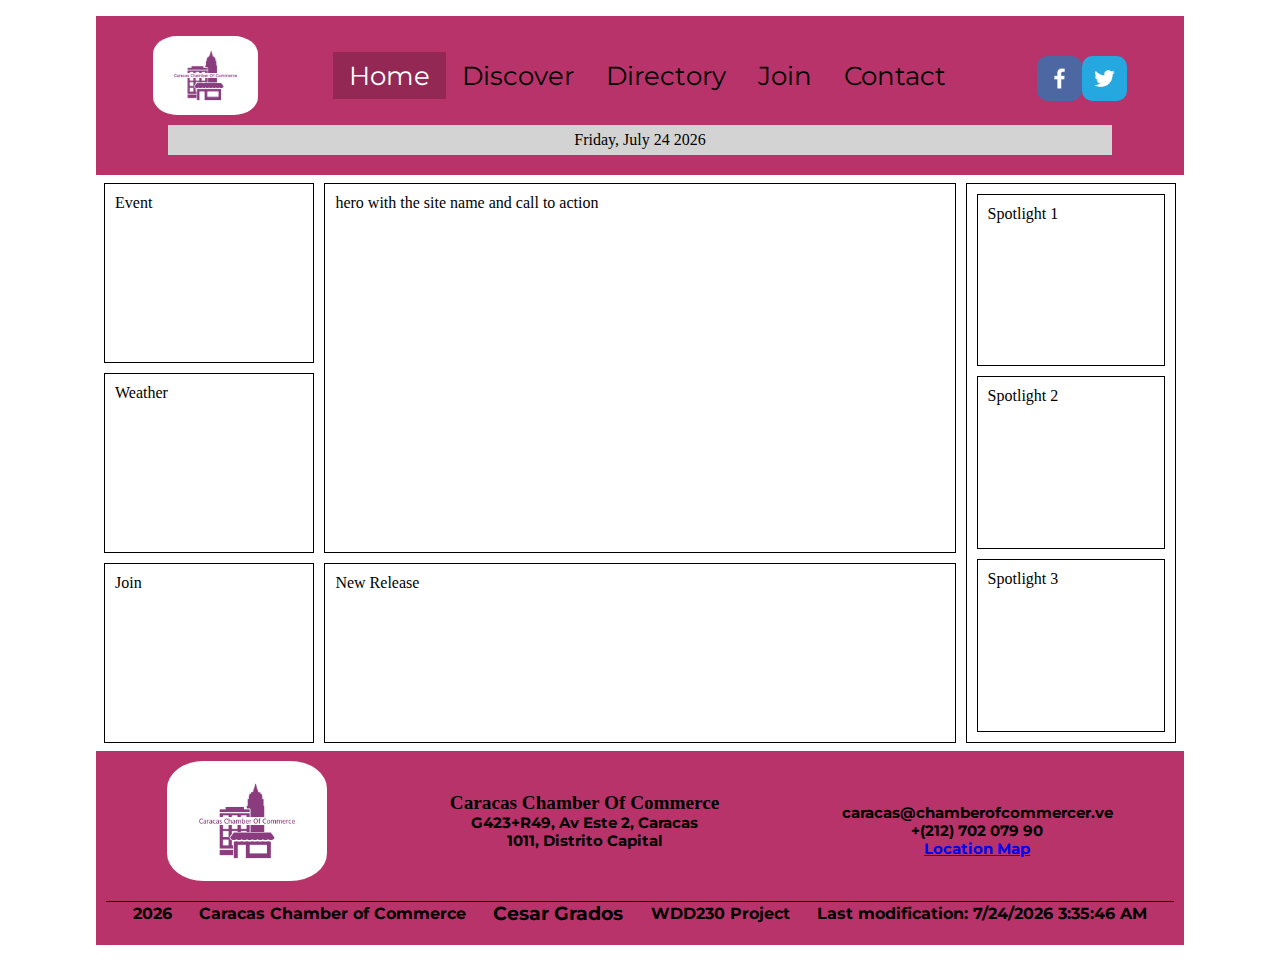
==== chamber/index.html @ ebc727ad "week 04" ====
<!DOCTYPE html>
<html lang="en">
<head>
    <meta charset="UTF-8">
    <meta http-equiv="X-UA-Compatible" content="IE=edge">
    <meta name="viewport" content="width=device-width, initial-scale=1.0">
    <meta name="description" content=""> 
    <link rel="preconnect" href="https://fonts.googleapis.com">
    <link rel="preconnect" href="https://fonts.gstatic.com" crossorigin>
    <link href="https://fonts.googleapis.com/css2?family=IBM+Plex+Sans+Condensed&family=Montserrat:ital@1&family=Noto+Serif&family=Rubik&display=swap" rel="stylesheet">
    <link rel="stylesheet" href="styles/styles.css">
    <link rel="stylesheet" href="styles/base.css">
    <link rel="stylesheet" href="styles/medium.css">
    <link rel="stylesheet" href="styles/large.css">

    <title>Chamber of Commerce Caracas</title>
</head>
<body>
    <header>
            

        <img class = "logo "src="images/caracas-chamber-of-commerce-logo.png" alt="">

            <div class="icons-container">
              <a href="https://facebook.com" target="_blank">
                <img class="social-logo" src="images/facebook.png" alt="fb icon">
              </a>
              <a href="https://twitter.com" target="_blank">
                <img class="social-logo" src="images/twitter.png" alt="twitter icon">
              </a>
            </div>

            <nav>
                <button id='hamburgerbutton'><span>&#9776;</span><span>X</span></button>
                <ul id='primaryNav'>
                    <li class="active"><a href="#">Home</a></li>
                    <li><a href="#">Discover</a></li>
                    <li><a href="#">Directory</a></li>
                    <li><a href="#">Join</a></li>
                    <li><a href="#">Contact</a></li>    
                </ul>
            </nav>

        <div class="datetime"></div>
    </header>

    



    <main>

        <section class="hero"> hero with the site name and call to action</section>
        <section class="event"> Event</section>
        <section class="weather"> Weather</section>
        <section class="new-release"> New Release</section>
        <section class="join">Join</section>
        <section class="spotlights">
            <section> Spotlight 1</section>
            <section> Spotlight 2</section>
            <section> Spotlight 3</section>
        </section>
    </main>
    <footer>

        <div class="top-footer">
            <img class = "logo "src="images/caracas-chamber-of-commerce-logo.png" alt="logo">

            <div class="contact-info1"> 
                <h2>Caracas Chamber Of Commerce</h2>
                <h3>G423+R49, Av Este 2, Caracas</h3>
                <h3>1011, Distrito Capital</h3>
            </div>

            <div class="contact-info2">
                <h3>caracas@chamberofcommercer.ve</h3>
                <h3>+(212) 702 079 90</h3>
                <h3><span class="location"> <a href="https://goo.gl/maps/8U5nhQ7w5yncWejA8">Location Map</a></span></h3>
            </div>
        </div>
         <div class="bottom-footer">
                <p class="year">&copy;</p>
                <p>Caracas Chamber of Commerce</p>
                <h3>Cesar Grados</h3>
                <p>WDD230 Project</p>
                <p >Last modification: <span class="last-modification"></span></p>
        </div>

        
    </footer>

    <script src="scripts/script.js"></script>
</body>
    
</html>
---- chamber/styles/base.css ----
* {
    margin: 0;
    padding: 0;
    box-sizing: border-box;
}


body {
    max-width: 85%;
    margin: auto;
}

h3, p {
    font-family: 'Montserrat', sans-serif;
}

h1 { 
     font-family: 'IBM Plex Sans Condensed', sans-serif}


/*HEADER*/
header {
    background-color: #b8336a;
    margin-top: 16px;
    display: flex;
    justify-content: space-between;
    align-items: center;
    padding: 20px;
    flex-wrap: wrap;
}

.logo {
    width: 30%;
    height: 30%;
    border-radius: 23%;
    
}



.icons-container a img {
    width: 30px;
    border-radius: 23%;
    margin-top: 10px;
}


.datetime {
    margin-top: 10px;
    height: 20px;
    width: 100%;
    background-color: lightgray;
    display: flex;
    justify-content: center;
    align-items: center;
    
}




/* HEADER > Hamburguer botton in small views*/
nav button {
    background-color: transparent;
    border: none;
    font-size: 2rem;
}
nav ul {
    list-style-type: none;
}
nav ul li a {
    display: block;
    padding: .8rem 2vw;
    text-decoration: none;
    color: black;
    border-top: 1px solid rgba(0,0,0,0.5);
    font-family: 'Montserrat', sans-serif;
}

nav ul li.active a {
    background-color: rgba(0,0,0,0.2);
    color: #fff;
}

nav ul li a:hover {
    background-color: rgba(0,0,0,0.3);
}

nav ul { display: none;}

nav ul.open {display: block;}


#hamburgerbutton span:nth-child(1) {
    display: block;
}

#hamburgerbutton span:nth-child(2) {
    display: none;
}

#hamburgerbutton.open span:nth-child(1) {
    display: none;
}

#hamburgerbutton.open span:nth-child(2) {
    display: block;
}


/* CONTENT */

main { 
    display: grid;
    grid-auto-rows: minmax(150px, auto);
    gap: 10px;
    margin: 0.5rem;
}

section {
    border: 1px solid black;
    padding: 10px;
}
.spotlights {
    padding: 10px;
    display: flex;
    flex-direction: column;
    justify-content: space-between;
}

.spotlights section:nth-child(1) {
    flex: 50%;

}

.spotlights section:nth-child(2) {
    margin-top: 10px;
    flex: 50%;
}

.spotlights section:nth-child(3) {
    display: none;
}

.join {
    visibility: hidden;
    display: none;
}



/* FOOTER*/


footer {
    background-color: #b8336a;
    display: flex;
    flex-direction: column;
    justify-content: space-between;
    padding: 10px;
    margin-bottom: 16px;
}

footer .logo {
    text-align: center;
    margin-bottom: 20px;
    font-size: 0.8rem;
}

.contact-info1 {
    text-align: center;
    margin-bottom: 20px;
    font-size: 0.8rem;

}


.contact-info2 {
    text-align: center;
    font-size: 0.8rem;

}

.bottom-footer {
    text-align: center;
    margin-bottom: 10px;
}
---- chamber/styles/medium.css ----
@media only screen and (min-width: 35rem) {


    main {
        display: grid;
        grid-template-columns: 1fr 1fr;
        grid-template-rows: repeat(5, minmax(130px))
    }

    .hero {
        grid-column:  1/3;
    }


    .new-release {
        grid-column:  1/3;
        grid-row: 2/3;
    }
    
    .join {
        visibility: visible;
        display: block;
        grid-column:  1/3;
        grid-row: 4/5;

    }

    .spotlights {
        grid-column: 1/3;
        grid-row: 3/4;
    }




    .logo {
        width: 25%;
    }

    header {
        display: flex;
        flex-wrap: wrap;
        
    }

    .datetime {
        
        height: 30px;
        width: 100%;
        background-color: lightgray;
    }

    
    .icons-container a img {
        width: 45px;
        border-radius: 23%;
        margin-top: 10px;
    }
    

    .nav button {
        font-size: 3rem;
    }





    footer {
        font-size: 0.8rem;
        flex-direction: column;
        
    }

    footer  .logo {
        width: 15%;
    }

    .top-footer {
        display: flex;
        text-align: center;
        justify-content: space-around;
        align-items: center;
    }

    .bottom-footer {
        display: flex;
        justify-content: space-evenly;
        align-items: center;
        border-top: 1px solid black;
    }
}
---- chamber/styles/large.css ----
@media only screen and (min-width: 64rem) {


    .logo {
        width: 10%;
    }
    nav button {
        display: none;
    }

    nav ul {
        display: flex;
    }

    nav ul li a {
        border: none;
        font-size: 1.6rem;
    }

    .icons-container {
        display: flex;
        order: 3;
    }


    .datetime {
        order: 4;
        width: 90%;
    }
    header {
        display: flex;
        justify-content: space-around;
        align-items: center;
        
    }

    nav ul li a {
        padding: .5rem 1rem;
    }


    /*MAIN */

    main {
        grid-template-columns: 1fr 3fr 1fr;
        grid-auto-rows: minmax(180px, auto);
    }    
    

    .spotlights section:nth-child(3) {
        display: unset;
        flex: 50%;
        margin-top: 10px;
    }




    .event {
        grid-column: 1/2;
        grid-row: 1/2;
    }

    .hero {
        grid-column: 2/3;
        grid-row: 1/3;
    }

    .weather {
        grid-column: 1/2;
        grid-row: 2/3;
    }

    .new-release {
        grid-column: 2/3;
        grid-row: 3/4;
    }

    .join {
        grid-column: 1/2;
        grid-row: 3/4;

    }
    .spotlights {
        grid-column: 3/4;
        grid-row: 1/4;
        
    }


    footer {
        font-size: 1rem;
        font-weight: bold;
       }
}
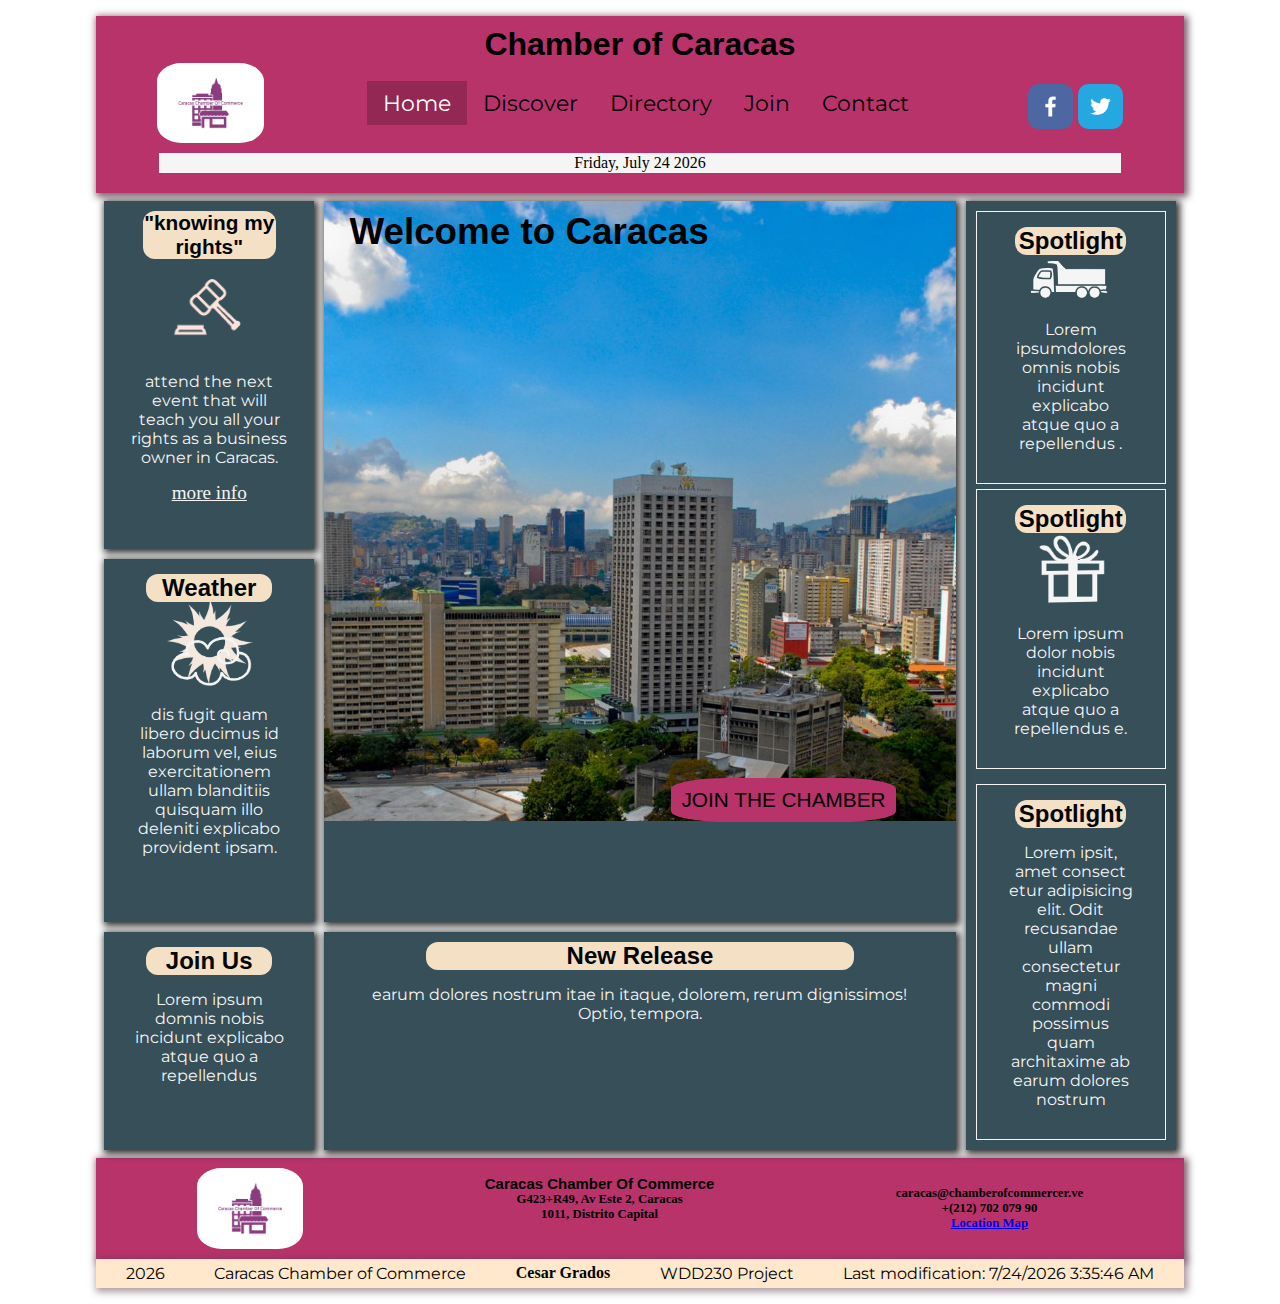
==== commit 440a008c: "chamber week 5" ====
--- a/chamber/index.html
+++ b/chamber/index.html
@@ -8,28 +8,31 @@
     <link rel="preconnect" href="https://fonts.googleapis.com">
     <link rel="preconnect" href="https://fonts.gstatic.com" crossorigin>
     <link href="https://fonts.googleapis.com/css2?family=IBM+Plex+Sans+Condensed&family=Montserrat:ital@1&family=Noto+Serif&family=Rubik&display=swap" rel="stylesheet">
-    <link rel="stylesheet" href="styles/styles.css">
-    <link rel="stylesheet" href="styles/base.css">
-    <link rel="stylesheet" href="styles/medium.css">
-    <link rel="stylesheet" href="styles/large.css">
+    <link rel="stylesheet" href="css/styles.css">
+    <link rel="stylesheet" href="css/base.css">
+    <link rel="stylesheet" href="css/medium.css">
+    <link rel="stylesheet" href="css/large.css">
+    <link rel="icon" href="images/favicon.ico">
 
     <title>Chamber of Commerce Caracas</title>
 </head>
 <body>
     <header>
-            
-
-        <img class = "logo "src="images/caracas-chamber-of-commerce-logo.png" alt="">
+        <div class = "banner">
+            🤝🏼 Come join us for the chamber meet and greet Wednesday at 7:00 p.m.
+        </div>
+        <h1>Chamber of Caracas</h1>
+        <div class="logo-icons-navbar">
+            <img class ="logo" src="images/caracas-chamber-of-commerce-logo.png" alt="Caracas Chamber Logo">
 
             <div class="icons-container">
-              <a href="https://facebook.com" target="_blank">
-                <img class="social-logo" src="images/facebook.png" alt="fb icon">
-              </a>
-              <a href="https://twitter.com" target="_blank">
-                <img class="social-logo" src="images/twitter.png" alt="twitter icon">
-              </a>
+                <a href="https://facebook.com" target="_blank">
+                  <img class="social-logo" src="images/facebook.png" alt="fb icon">
+                </a>
+                <a href="https://twitter.com" target="_blank">
+                  <img src= "images/twitter.png" alt= "twitter icon" class= "social-logo">
+                </a>
             </div>
-
             <nav>
                 <button id='hamburgerbutton'><span>&#9776;</span><span>X</span></button>
                 <ul id='primaryNav'>
@@ -40,48 +43,88 @@
                     <li><a href="#">Contact</a></li>    
                 </ul>
             </nav>
-
+        </div>
         <div class="datetime"></div>
     </header>
 
-    
-
-
-
     <main>
 
-        <section class="hero"> hero with the site name and call to action</section>
-        <section class="event"> Event</section>
-        <section class="weather"> Weather</section>
-        <section class="new-release"> New Release</section>
-        <section class="join">Join</section>
+        <section class="hero"> 
+            <img src="images/caracas3.jpg" alt="Caracas background banner">
+            <h1 class="welcome">Welcome to Caracas</h1>
+            <button class="join-button"> JOIN THE CHAMBER </button>
+        </section>
+        <section class="event"> 
+            <h2 class="section-title"> "knowing my rights"</h2>
+            <img src="images/law.png" class= "section-img" alt="judge gavel">
+            <p class="sections-p">
+                attend the next event that will teach you all
+                your rights as a business owner in Caracas.</p>
+            <a href="#">more info</a>       
+        </section>
+        <section class="weather"> 
+            <h2 class="section-title">Weather</h2>
+            <img src="images/weather.png" class= "section-img" alt="weather">
+            <p class="sections-p">
+                dis fugit quam libero ducimus 
+                 id laborum vel, eius exercitationem ullam blanditiis quisquam
+                 illo deleniti explicabo provident ipsam.
+            </p>
+        </section>
+
+        <section class="new-release">
+            <h2 class="section-title"> New Release</h2>
+            <p class="sections-p">earum dolores nostrum 
+                itae in itaque, dolorem, rerum dignissimos! Optio, tempora.</p>
+
+        </section>
+        <section class="join">
+            <h2 class="section-title"> Join Us</h2>
+            <p class="sections-p">Lorem ipsum domnis nobis incidunt 
+                explicabo atque quo a repellendus </p> 
+        </section>
         <section class="spotlights">
-            <section> Spotlight 1</section>
-            <section> Spotlight 2</section>
-            <section> Spotlight 3</section>
+            <section class="Spotlight"> 
+                <h2>Spotlight</h2>
+                <img src="images/Spotlight1.png" class= "section-img" alt="truck">
+                <p class="sections-p">Lorem ipsumdolores omnis nobis incidunt 
+                    explicabo atque quo a repellendus .</p>
+            </section>
+            <section class="Spotlight"> 
+                <h2>Spotlight</h2>
+                <img src="images/spotlight2.png"  class= "section-img" alt="gift">
+                <p class="sections-p">Lorem ipsum dolor  nobis incidunt 
+                    explicabo atque quo a repellendus e.</p>
+            </section>
+            <section class="Spotlight">
+                <h2>Spotlight</h2>
+                <p class="sections-p">Lorem ipsit, amet consect
+                    etur adipisicing elit. Odit recusandae ullam consectetur magni
+                    commodi possimus quam architaxime ab earum dolores nostrum 
+                </section>
         </section>
     </main>
     <footer>
 
         <div class="top-footer">
-            <img class = "logo "src="images/caracas-chamber-of-commerce-logo.png" alt="logo">
+            <img class = "logo " src="images/caracas-chamber-of-commerce-logo.png" alt="logo">
 
             <div class="contact-info1"> 
-                <h2>Caracas Chamber Of Commerce</h2>
-                <h3>G423+R49, Av Este 2, Caracas</h3>
-                <h3>1011, Distrito Capital</h3>
+                <h3>Caracas Chamber Of Commerce</h3>
+                <h4>G423+R49, Av Este 2, Caracas</h4>
+                <h4>1011, Distrito Capital</h4>
             </div>
 
             <div class="contact-info2">
-                <h3>caracas@chamberofcommercer.ve</h3>
-                <h3>+(212) 702 079 90</h3>
-                <h3><span class="location"> <a href="https://goo.gl/maps/8U5nhQ7w5yncWejA8">Location Map</a></span></h3>
+                <h4>caracas@chamberofcommercer.ve</h4>
+                <h4>+(212) 702 079 90</h4>
+                <h4><span class="location"> <a href="https://goo.gl/maps/8U5nhQ7w5yncWejA8">Location Map</a></span></h4>
             </div>
         </div>
          <div class="bottom-footer">
                 <p class="year">&copy;</p>
                 <p>Caracas Chamber of Commerce</p>
-                <h3>Cesar Grados</h3>
+                <h4>Cesar Grados</h4>
                 <p>WDD230 Project</p>
                 <p >Last modification: <span class="last-modification"></span></p>
         </div>
--- a/chamber/css/base.css
+++ b/chamber/css/base.css
@@ -0,0 +1,300 @@
+* {
+    margin: 0;
+    padding: 0;
+    box-sizing: border-box;
+}
+/* BANNER ON MONDAYS  AND TUESDAYS*/
+.banner {
+    text-align: center;
+    font-family:'Open Sans', sans-serif; 
+    font-weight: bolder;
+    padding: 15px;
+    background-color: yellow;
+    display: none;
+}
+
+.banner.showBanner {
+    display: block;
+    background-color: yellow;
+}
+
+body {
+    max-width: 85%;
+    margin: auto;
+}
+
+p {
+    font-family: 'Montserrat', sans-serif;
+}
+
+
+h1, h2, h3 {
+    font-family: 'Open Sans', sans-serif;
+    text-align: center;
+}
+
+h2 {
+    font-family: 'Open Sans', sans-serif;
+    background-color: rgba(255, 232, 203, 1.6); 
+    margin: 0 auto;
+    width: 70%;
+    text-align: center;
+    border-radius: 12px;
+    opacity: 95%;
+}
+
+/*HEADER*/
+header {
+    background-color: #b8336a;
+    margin-top: 16px;
+    padding: 10px;
+    box-shadow: 2px 2px 7px 2px rgba(90, 55, 74, 0.8);
+}
+
+
+
+.logo-icons-navbar{
+    display: flex;
+    justify-content: space-around;
+    align-items: center;
+    
+}
+.logo {
+    width: 25%;
+    height: 25%;
+    border-radius: 23%;
+}
+
+.icons-container {
+    grid-row: 1;
+}
+.icons-container a img {
+    width: 30px;
+    border-radius: 23%;
+    margin-top: 10px;
+}
+
+.datetime {
+    margin: 10px auto;
+    height: 20px;
+    width: 100%;
+    background-color: #F5F5F5;
+    display: flex;
+    justify-content: center;
+    align-items: center;
+    grid-row: 2;
+    
+}
+
+
+
+
+/* HEADER > Hamburguer botton in small views*/
+
+nav button {
+    background-color: transparent;
+    border: none;
+    font-size: 2rem;
+}
+nav ul {
+    list-style-type: none;
+    
+}
+nav ul li a {
+    display: block;
+    padding: .8rem 2vw;
+    text-decoration: none;
+    color: black;
+    border-top: 1px solid rgba(0,0,0,0.5);
+    font-family: 'Montserrat', sans-serif;
+}
+
+nav ul li.active a {
+    background-color: rgba(0,0,0,0.2);
+    color: #fff;
+}
+
+nav ul li a:hover {
+    background-color: rgba(0,0,0,0.3);
+}
+
+nav ul { display: none;}
+
+nav ul.open {display: block;}
+
+
+#hamburgerbutton span:nth-child(1) {
+    display: block;
+}
+
+#hamburgerbutton span:nth-child(2) {
+    display: none;
+}
+
+#hamburgerbutton.open span:nth-child(1) {
+    display: none;
+}
+
+#hamburgerbutton.open span:nth-child(2) {
+    display: block;
+}
+
+
+/* MAIN CONTENT */
+
+main { 
+    display: grid;
+    grid-auto-rows: minmax(150px, auto);
+    gap: 10px;
+    margin: 0.5rem;
+}
+
+section {
+    
+    padding: 15px;
+    background-color: #364F59;
+    box-shadow: 2px 2px 7px 2px rgba(0,0,0,.8);
+}
+
+
+/*HERO IMG*/
+.hero {
+    padding: 0;
+    border: 0px;
+    position: relative;
+}
+.hero img {
+    width: 100%;
+    
+    object-fit: cover;
+  }
+
+
+.welcome {
+    position: absolute;
+    top: 10px;
+    left: 20px;
+    font-weight: 800;
+
+}
+
+.join-button {
+    position: absolute;
+    bottom: 20px;
+    right: 30px;
+    padding: 10px;
+    border-radius: 25%;
+    border: none;
+    background-color: #b8336a;
+    cursor: pointer;    
+}
+
+.join-button a {
+    color: #F5F5F5;
+    font-family: 'Montserrat', sans-serif ;
+
+}
+
+
+
+/*SECTIONS*/
+
+.event, .new-release {
+    padding: 10px;
+}
+
+.section-img {
+    display: block;
+    margin-left: auto;
+    margin-right: auto;
+    width: 50%;
+}
+
+.sections-p{
+    padding: 15px;
+    text-align: center;
+    color: #F5F5F5;
+}
+
+
+
+.event a {
+    display: block;
+    text-align: center;
+    color: #F5F5F5;
+    cursor: pointer;
+    font-size: 1.2rem;
+}
+ 
+
+.spotlights {
+    padding: 10px;
+    display: flex;
+    flex-direction: column;
+    justify-content: space-between;
+    gap: 5px;
+}
+
+.spotlights section:nth-child(1) {
+    flex: 50%;
+    box-shadow: none;
+    border: 1px solid #F5F5F5;
+}
+
+.spotlights section:nth-child(2) {
+    flex: 50%;
+    box-shadow: none;
+    border: 1px solid #F5F5F5;
+}
+
+.spotlights section:nth-child(3) {
+    display: none;
+    box-shadow: none;
+    border: 1px solid #F5F5F5;
+}
+
+.join {
+    visibility: hidden;
+    display: none;
+}
+
+/* FOOTER*/
+
+
+.top-footer {
+    background-color: #b8336a;
+    display: flex;
+    flex-direction: column;
+    justify-content: space-between;
+    padding: 10px;
+    
+    box-shadow: 2px 2px 7px 2px rgba(90, 55, 74, 0.8);
+
+}
+
+
+footer .logo {
+    margin: 0 auto;
+    margin-bottom: 20px;
+}
+
+.contact-info1 {
+    text-align: center;
+    margin-bottom: 20px;
+    font-size: 0.8rem;
+
+}
+
+.contact-info2 {
+    text-align: center;
+    font-size: 0.8rem;
+}
+
+.bottom-footer {
+    text-align: center;
+    margin-bottom: 16px;
+    background-color: rgba(255, 232, 203, 1.6);
+    box-shadow: 2px 2px 7px 2px rgba(90, 55, 74, 0.5);
+}
+
+
--- a/chamber/css/medium.css
+++ b/chamber/css/medium.css
@@ -0,0 +1,76 @@
+
+
+@media only screen and (min-width: 35rem) {
+
+    /*HEADER*/
+
+    .logo {
+        width: 15%;
+    }
+
+    .icons-container a img {
+        width: 45px;
+        border-radius: 23%;
+        margin-top: 10px;
+    }
+    .nav button {
+        font-size: 3rem;
+    }
+
+
+    /*MAIN CONTENT*/
+    main {
+        display: grid;
+        grid-template-columns: 1fr 1fr;
+        grid-template-rows: repeat(5, minmax(130px))
+    }
+
+    /*hero img*/
+    .hero {
+        grid-column:  1/3;
+    }
+    .welcome {
+        left: 30px;
+    }
+    .join-button {
+        bottom: 20px;
+        right: 30px;
+        padding: 10px;
+        border-radius: 25%;
+        border: none;
+        background-color: #b8336a;
+        cursor: pointer;
+    }
+    
+
+    /*SECTIONS*/
+    .new-release {
+        grid-column:  1/3;
+        grid-row: 2/3;
+    }
+    .join {
+        visibility: visible;
+        display: block;
+        grid-column:  1/3;
+        grid-row: 4/5;
+    }
+    .spotlights {
+        grid-column: 1/3;
+        grid-row: 3/4;
+        flex-direction: row;
+    }
+
+
+    /*FOOTER*/
+    .top-footer {
+        display: flex;
+        justify-content: space-around;
+        align-items: center;
+    }
+
+    .bottom-footer {
+        display: flex;
+        justify-content: space-around;
+        padding: 5px;
+    }
+}--- a/chamber/css/large.css
+++ b/chamber/css/large.css
@@ -0,0 +1,126 @@
+
+@media only screen and (min-width: 64rem) {
+
+    /*HEADER*/
+    .logo-icons-navbar {
+        display: flex;
+        justify-content: space-around;
+        align-items: center;
+    }
+    .logo {
+        width: 10%;
+    }
+    nav button {
+        display: none;
+    }
+    nav ul {
+        display: flex;
+    }
+    nav ul li a {
+        border: none;
+        font-size: 1.4rem;
+    }
+    .icons-container {
+        display: flex;
+        gap: 5px;
+        order: 3;
+    }
+
+    .datetime {
+        width: 90%;
+    }
+
+    nav ul li a {
+        padding: .5rem 1rem;
+    }
+
+
+    /*MAIN CONTENT*/
+    .hero img {
+        height: 620px;
+        font-size: 2.3rem;
+    }
+
+    .welcome {
+        left: 25px;
+        font-size: 2.3rem;
+    }
+
+    .join-button {
+        bottom: 100px;
+        right: 60px;
+        font-size: 1.3rem;
+    }
+
+    main {
+        grid-template-columns: 1fr 3fr 1fr;
+        grid-auto-rows: minmax(180px, auto);
+    }    
+
+    .spotlights {
+        flex-direction: column;
+    }
+    .spotlights section:nth-child(3) {
+        display: unset;
+        flex: 50%;
+        margin-top: 10px;
+    }
+
+
+
+
+    .event {
+        grid-column: 1/2;
+        grid-row: 1/2;
+    }
+
+
+
+    .event h2 {
+        font-size: 1.3rem;
+    }
+
+    .event p {
+        font-size: 16px;
+    }
+
+    .hero {
+        grid-column: 2/3;
+        grid-row: 1/3;
+    }
+
+    .weather {
+        grid-column: 1/2;
+        grid-row: 2/3;
+    }
+
+    .new-release {
+        grid-column: 2/3;
+        grid-row: 3/4;
+    }
+
+    .join {
+        grid-column: 1/2;
+        grid-row: 3/4;
+
+    }
+    .spotlights {
+        grid-column: 3/4;
+        grid-row: 1/4;
+        
+    }
+
+
+    /*footer*/
+
+    .top-footer {
+        flex-direction: row;
+        justify-content: space-around;
+        text-align: center;
+    }
+
+    .top-footer .logo {
+        margin: 0;
+    }
+
+}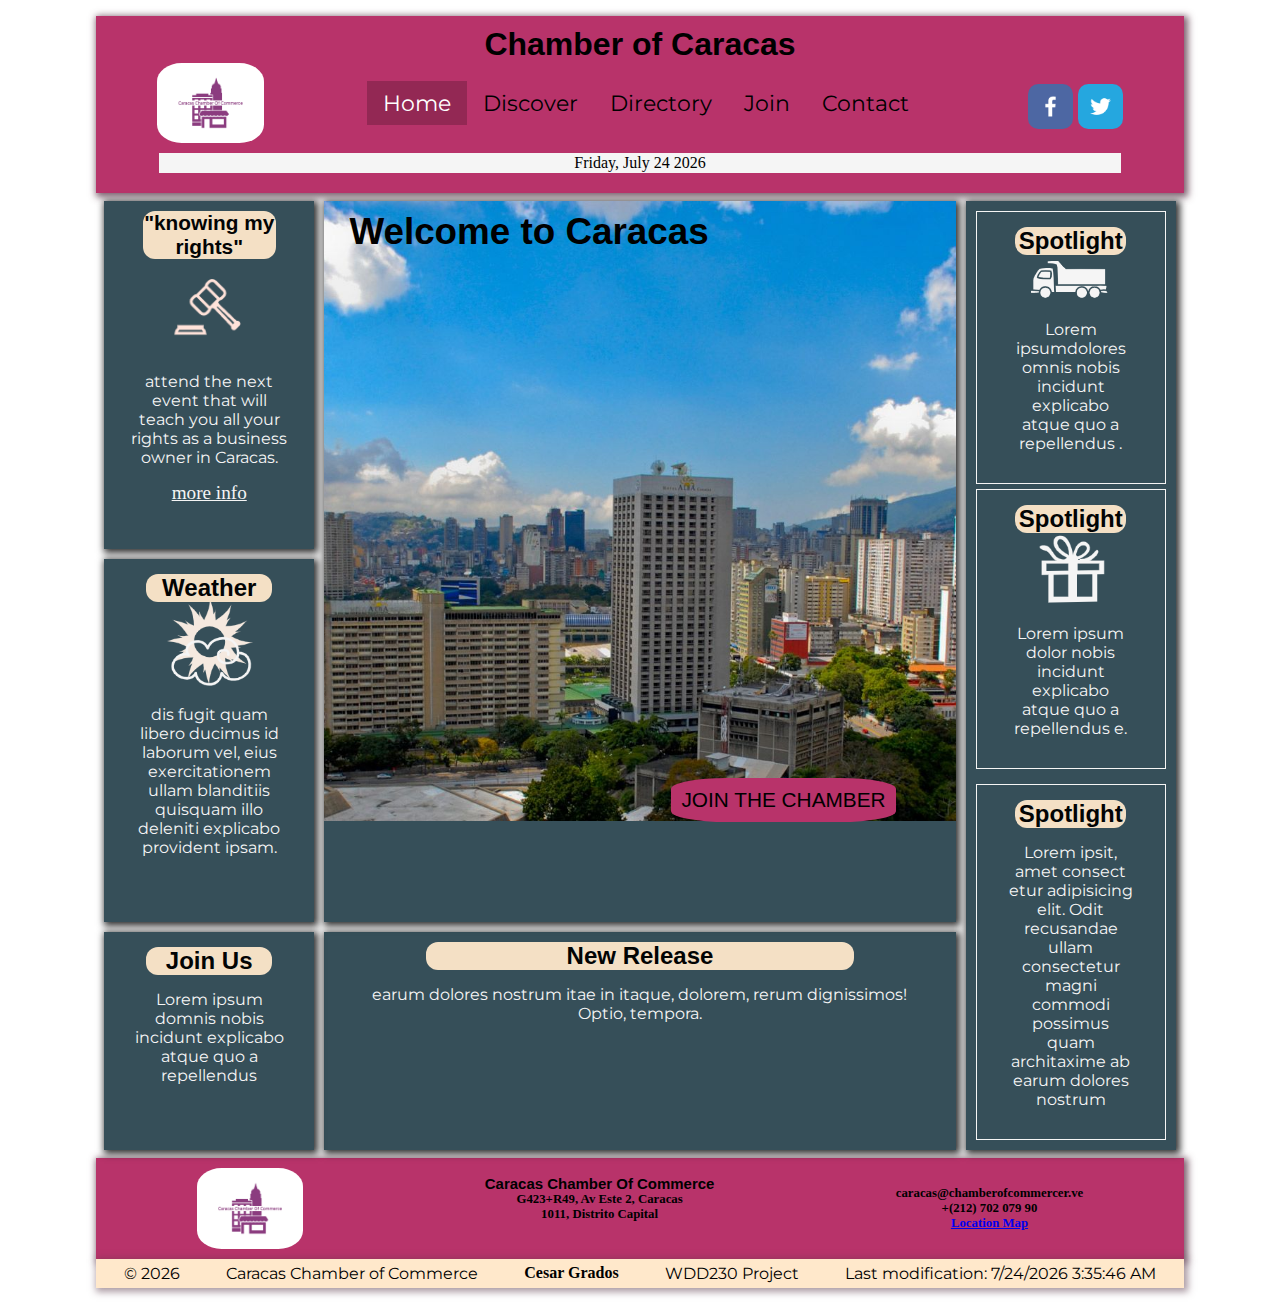
==== commit d02b16ba: "js" ====
--- a/chamber/index.html
+++ b/chamber/index.html
@@ -122,7 +122,7 @@
             </div>
         </div>
          <div class="bottom-footer">
-                <p class="year">&copy;</p>
+                <p>&copy; <span class = 'year'></span></p>
                 <p>Caracas Chamber of Commerce</p>
                 <h4>Cesar Grados</h4>
                 <p>WDD230 Project</p>
@@ -132,7 +132,7 @@
         
     </footer>
 
-    <script src="scripts/script.js"></script>
+    <script src="js/script.js"></script>
 </body>
     
 </html>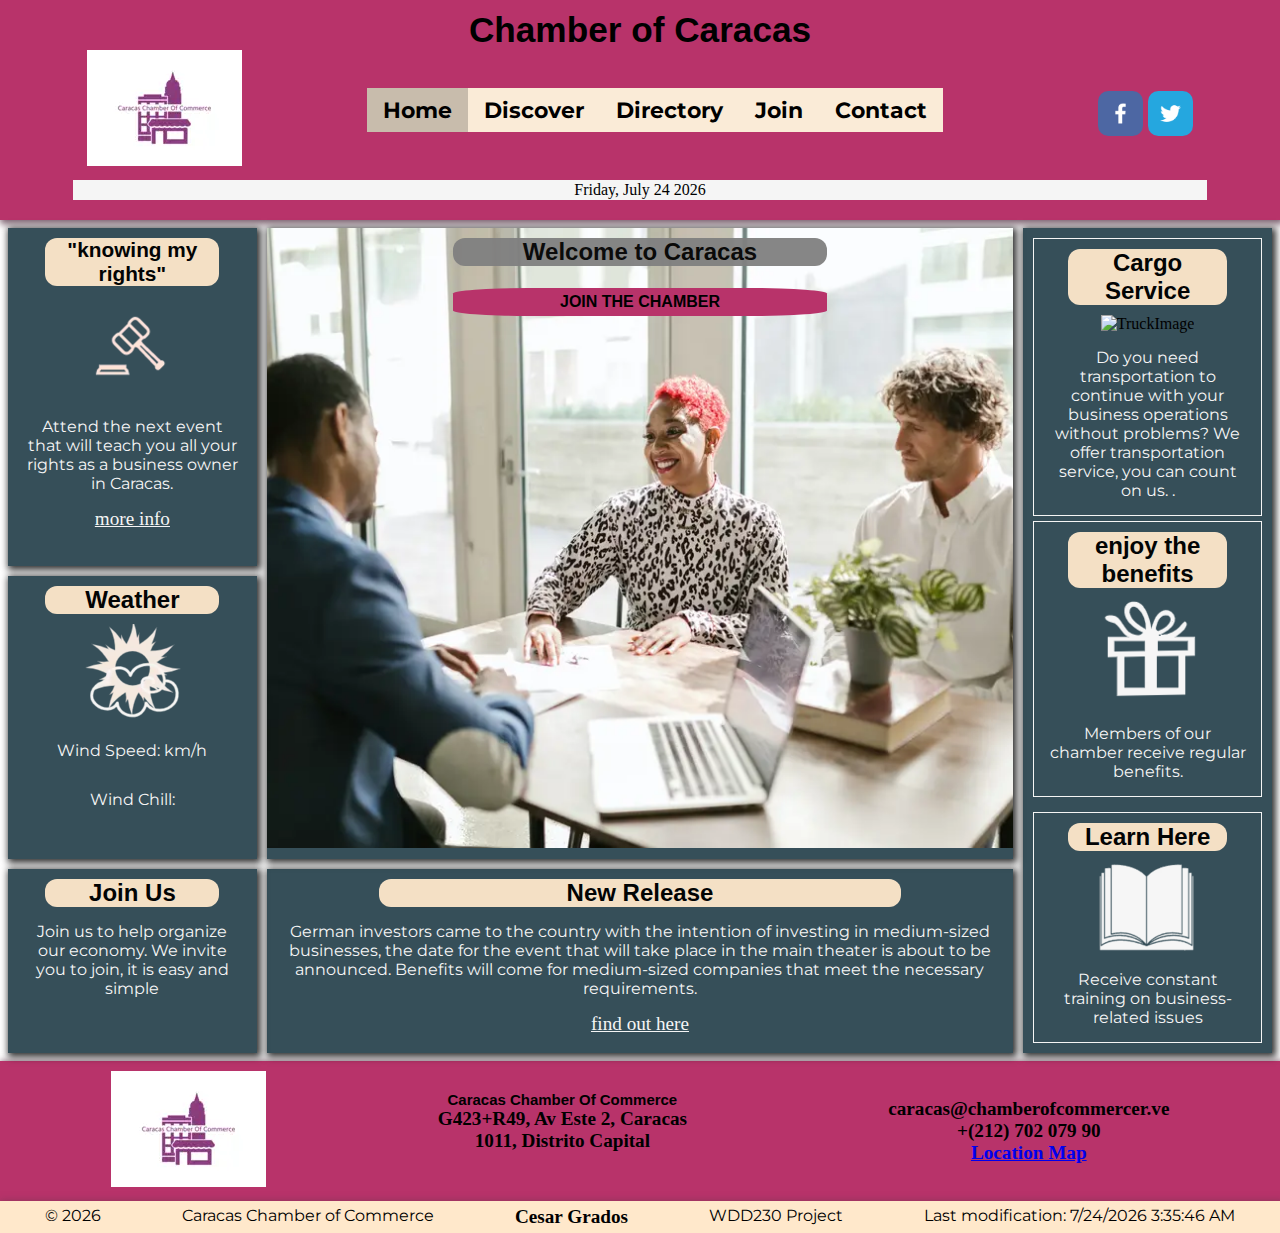
==== commit 8c481db5: "Week 06" ====
--- a/chamber/index.html
+++ b/chamber/index.html
@@ -17,13 +17,19 @@
     <title>Chamber of Commerce Caracas</title>
 </head>
 <body>
+    <div class = "banner">
+        🤝🏼 Come join us for the chamber meet and greet Wednesday at 7:00 p.m.
+    </div>
     <header>
-        <div class = "banner">
-            🤝🏼 Come join us for the chamber meet and greet Wednesday at 7:00 p.m.
-        </div>
         <h1>Chamber of Caracas</h1>
-        <div class="logo-icons-navbar">
-            <img class ="logo" src="images/caracas-chamber-of-commerce-logo.png" alt="Caracas Chamber Logo">
+      <div class="logo-icons-navbar">
+        
+            <picture class="logo">
+                <source srcset="images/logoLarge.webp" media="(min-width: 64rem)">
+                <source srcset="images/logoMedium.webp" media="(min-width: 35rem)">
+                <img src="images/logoSmall.webp" alt="logo"> 
+            </picture>
+
 
             <div class="icons-container">
                 <a href="https://facebook.com" target="_blank">
@@ -50,64 +56,100 @@
     <main>
 
         <section class="hero"> 
-            <img src="images/caracas3.jpg" alt="Caracas background banner">
-            <h1 class="welcome">Welcome to Caracas</h1>
+            <picture >
+                <source srcset="images/temporalbackgroundLARGE.webp" media="(min-width: 64rem)">
+                <source srcset="images/temporalbackgroundMEDIUM.webp" media="(min-width: 35rem)">
+                <img src="images/temporalbackgroundSMALL.webp" alt="temporalBackround"> 
+            </picture>
+
+            <h2 class="welcome">Welcome to Caracas</h2>
             <button class="join-button"> JOIN THE CHAMBER </button>
         </section>
+
+
         <section class="event"> 
             <h2 class="section-title"> "knowing my rights"</h2>
-            <img src="images/law.png" class= "section-img" alt="judge gavel">
+
+            <picture class="section-img">
+                <source srcset="images/lawLarge.webp" media="(min-width: 64rem)">
+                <source srcset="images/lawMedium.webp" media="(min-width: 35rem)">
+                <img src="images/lawSmall.webp" alt="LawImage"> 
+            </picture>
             <p class="sections-p">
-                attend the next event that will teach you all
+                Attend the next event that will teach you all
                 your rights as a business owner in Caracas.</p>
-            <a href="#">more info</a>       
+            <a href="#" class="links">more info</a>       
         </section>
+        
         <section class="weather"> 
             <h2 class="section-title">Weather</h2>
-            <img src="images/weather.png" class= "section-img" alt="weather">
-            <p class="sections-p">
-                dis fugit quam libero ducimus 
-                 id laborum vel, eius exercitationem ullam blanditiis quisquam
-                 illo deleniti explicabo provident ipsam.
-            </p>
+            <picture class="section-img">
+                <source srcset="images/weatherLarge.webp" media="(min-width: 64rem)">
+                <source srcset="images/weatherMedium.webp" media="(min-width: 35rem)">
+                <img src="images/weatherSmall.webp" alt="watherImage">
+            </picture>
+            <span class="temperature"></span>
+            <p class="sections-p">Wind Speed: <span class="windSpeed"></span> km/h</p>
+            <p class="sections-p">Wind Chill: <span class="windChill"></span></p>
         </section>
 
         <section class="new-release">
             <h2 class="section-title"> New Release</h2>
-            <p class="sections-p">earum dolores nostrum 
-                itae in itaque, dolorem, rerum dignissimos! Optio, tempora.</p>
+            <p class="sections-p">
+                German investors came to the country with the intention of investing in medium-sized businesses, the date for the event that will take place in the main theater is about to be announced. Benefits 
+                will come for medium-sized companies that meet the necessary requirements. </p>
+                <a href="#" class="links"> find out here</a>
 
         </section>
         <section class="join">
             <h2 class="section-title"> Join Us</h2>
-            <p class="sections-p">Lorem ipsum domnis nobis incidunt 
-                explicabo atque quo a repellendus </p> 
+            <p class="sections-p">Join us to help organize our economy. We invite you to join, it is easy and simple</p> 
         </section>
-        <section class="spotlights">
+
+
+
+        <div class="spotlights">
             <section class="Spotlight"> 
-                <h2>Spotlight</h2>
-                <img src="images/Spotlight1.png" class= "section-img" alt="truck">
-                <p class="sections-p">Lorem ipsumdolores omnis nobis incidunt 
-                    explicabo atque quo a repellendus .</p>
+                <h2>Cargo Service</h2>
+                <picture class="section-img">
+                    <source srcset="images/CargoServiceLarge.webp" media="(min-width: 64rem)">
+                    <source srcset="images/CargoServiceMedium.webp" media="(min-width: 35rem)">
+                    <img src="images/CargoServiceSmall.webp" alt="TruckImage">
+                </picture>
+                <p class="sections-p">Do you need transportation to continue with your business operations without problems? We offer transportation service, you can count on us. .</p>
             </section>
+
             <section class="Spotlight"> 
-                <h2>Spotlight</h2>
-                <img src="images/spotlight2.png"  class= "section-img" alt="gift">
-                <p class="sections-p">Lorem ipsum dolor  nobis incidunt 
-                    explicabo atque quo a repellendus e.</p>
+                <h2>enjoy the benefits</h2>
+                <picture class="section-img">
+                    <source srcset="images/giftsLarge.webp" media="(min-width: 64rem)">
+                    <source srcset="images/giftsMedium.webp" media="(min-width: 35rem)">
+                    <img src="images/giftsSmall.webp" alt="GiftImage">
+                </picture>
+                <p class="sections-p">Members of our chamber receive regular benefits.</p>
             </section>
+
+
             <section class="Spotlight">
-                <h2>Spotlight</h2>
-                <p class="sections-p">Lorem ipsit, amet consect
-                    etur adipisicing elit. Odit recusandae ullam consectetur magni
-                    commodi possimus quam architaxime ab earum dolores nostrum 
-                </section>
-        </section>
+                <h2>Learn Here</h2>
+                <picture class="section-img">
+                    <source srcset="images/learnLarge.webp" media="(min-width: 64rem)">
+                    <source srcset="images/learnMedium.webp" media="(min-width: 35rem)">
+                    <img src="images/learnSmall.webp" alt="bookImage">
+                </picture>              
+                <p class="sections-p"> Receive constant training on business-related issues </p>
+            </section>
+        </div>
     </main>
     <footer>
 
         <div class="top-footer">
-            <img class = "logo " src="images/caracas-chamber-of-commerce-logo.png" alt="logo">
+            <picture class="logo">
+                <source srcset="images/logoLarge.webp" media="(min-width: 64rem)">
+                <source srcset="images/logoMedium.webp" media="(min-width: 35rem)" >
+                <img src="images/logoSmall.webp" alt="logo"> 
+            </picture>
+
 
             <div class="contact-info1"> 
                 <h3>Caracas Chamber Of Commerce</h3>
--- a/chamber/css/base.css
+++ b/chamber/css/base.css
@@ -13,14 +13,10 @@
     display: none;
 }
 
+
 .banner.showBanner {
     display: block;
     background-color: yellow;
-}
-
-body {
-    max-width: 85%;
-    margin: auto;
 }
 
 p {
@@ -28,9 +24,14 @@
 }
 
 
+
 h1, h2, h3 {
     font-family: 'Open Sans', sans-serif;
     text-align: center;
+}
+
+h1 {
+    font-size:  1.2rem;
 }
 
 h2 {
@@ -46,27 +47,21 @@
 /*HEADER*/
 header {
     background-color: #b8336a;
-    margin-top: 16px;
     padding: 10px;
     box-shadow: 2px 2px 7px 2px rgba(90, 55, 74, 0.8);
 }
 
-
-
 .logo-icons-navbar{
     display: flex;
-    justify-content: space-around;
+    justify-content: space-between;
     align-items: center;
     
 }
-.logo {
-    width: 25%;
-    height: 25%;
-    border-radius: 23%;
-}
+
 
 .icons-container {
     grid-row: 1;
+    display: flex;
 }
 .icons-container a img {
     width: 30px;
@@ -96,8 +91,12 @@
     border: none;
     font-size: 2rem;
 }
+
+
 nav ul {
     list-style-type: none;
+    background-color: antiquewhite;
+    font-weight: bolder;
     
 }
 nav ul li a {
@@ -111,7 +110,7 @@
 
 nav ul li.active a {
     background-color: rgba(0,0,0,0.2);
-    color: #fff;
+    color: #000000;
 }
 
 nav ul li a:hover {
@@ -150,22 +149,23 @@
 }
 
 section {
-    
-    padding: 15px;
+    padding-top: 10px;
     background-color: #364F59;
     box-shadow: 2px 2px 7px 2px rgba(0,0,0,.8);
 }
 
 
 /*HERO IMG*/
+
 .hero {
     padding: 0;
-    border: 0px;
+    margin: 0;
     position: relative;
+    
 }
 .hero img {
     width: 100%;
-    
+    height: 100%;
     object-fit: cover;
   }
 
@@ -173,20 +173,21 @@
 .welcome {
     position: absolute;
     top: 10px;
-    left: 20px;
-    font-weight: 800;
-
+    font-size: 1rem;
+    right: 25%;
+    background-color: grey;
+    width: 50%;
 }
 
 .join-button {
     position: absolute;
-    bottom: 20px;
-    right: 30px;
-    padding: 10px;
-    border-radius: 25%;
-    border: none;
-    background-color: #b8336a;
-    cursor: pointer;    
+    top: 30px;
+    font-size: 0.75rem;
+    right: 25%;
+    background-color:#b8336a;
+    width: 50%;
+    border-radius: 20%;
+    cursor: pointer;
 }
 
 .join-button a {
@@ -199,15 +200,14 @@
 
 /*SECTIONS*/
 
-.event, .new-release {
-    padding: 10px;
-}
+
 
 .section-img {
     display: block;
     margin-left: auto;
     margin-right: auto;
-    width: 50%;
+    margin-top: 10px;
+    text-align: center;
 }
 
 .sections-p{
@@ -218,7 +218,7 @@
 
 
 
-.event a {
+.links {
     display: block;
     text-align: center;
     color: #F5F5F5;
@@ -233,6 +233,8 @@
     flex-direction: column;
     justify-content: space-between;
     gap: 5px;
+    background-color:  #364F59;
+    box-shadow: 2px 2px 7px 2px rgba(0,0,0,.8);
 }
 
 .spotlights section:nth-child(1) {
@@ -292,7 +294,6 @@
 
 .bottom-footer {
     text-align: center;
-    margin-bottom: 16px;
     background-color: rgba(255, 232, 203, 1.6);
     box-shadow: 2px 2px 7px 2px rgba(90, 55, 74, 0.5);
 }
--- a/chamber/css/medium.css
+++ b/chamber/css/medium.css
@@ -3,7 +3,9 @@
 @media only screen and (min-width: 35rem) {
 
     /*HEADER*/
-
+    h1{
+        font-size: 1.8rem;
+    }
     .logo {
         width: 15%;
     }
@@ -22,7 +24,7 @@
     main {
         display: grid;
         grid-template-columns: 1fr 1fr;
-        grid-template-rows: repeat(5, minmax(130px))
+        /*grid-template-rows: repeat(5, minmax(130px))*/
     }
 
     /*hero img*/
@@ -30,17 +32,20 @@
         grid-column:  1/3;
     }
     .welcome {
-        left: 30px;
+        left: 25%;
+    }
+
+
+
+    .join-button, .welcome {
+        font-size: 1.2rem;
+        
     }
     .join-button {
-        bottom: 20px;
-        right: 30px;
-        padding: 10px;
-        border-radius: 25%;
-        border: none;
-        background-color: #b8336a;
-        cursor: pointer;
+        margin-top: 10px;
+
     }
+
     
 
     /*SECTIONS*/
--- a/chamber/css/large.css
+++ b/chamber/css/large.css
@@ -1,6 +1,14 @@
 
 @media only screen and (min-width: 64rem) {
 
+
+    h1{
+        font-size: 2.2rem;
+    }
+
+    h4 {
+        font-size: 1.2rem;
+    }
     /*HEADER*/
     .logo-icons-navbar {
         display: flex;
@@ -42,14 +50,22 @@
     }
 
     .welcome {
-        left: 25px;
-        font-size: 2.3rem;
+        left: 25%;
+        font-size: 1.5rem;
     }
 
     .join-button {
-        bottom: 100px;
-        right: 60px;
-        font-size: 1.3rem;
+        position: absolute;
+        top: 50px;
+        font-size: 1rem;
+        right: 25%;
+        background-color:#b8336a;
+        width: 50%;
+        border: none;
+        border-radius: 20%;
+        padding: 5px;
+        font-weight: bolder;
+        
     }
 
     main {
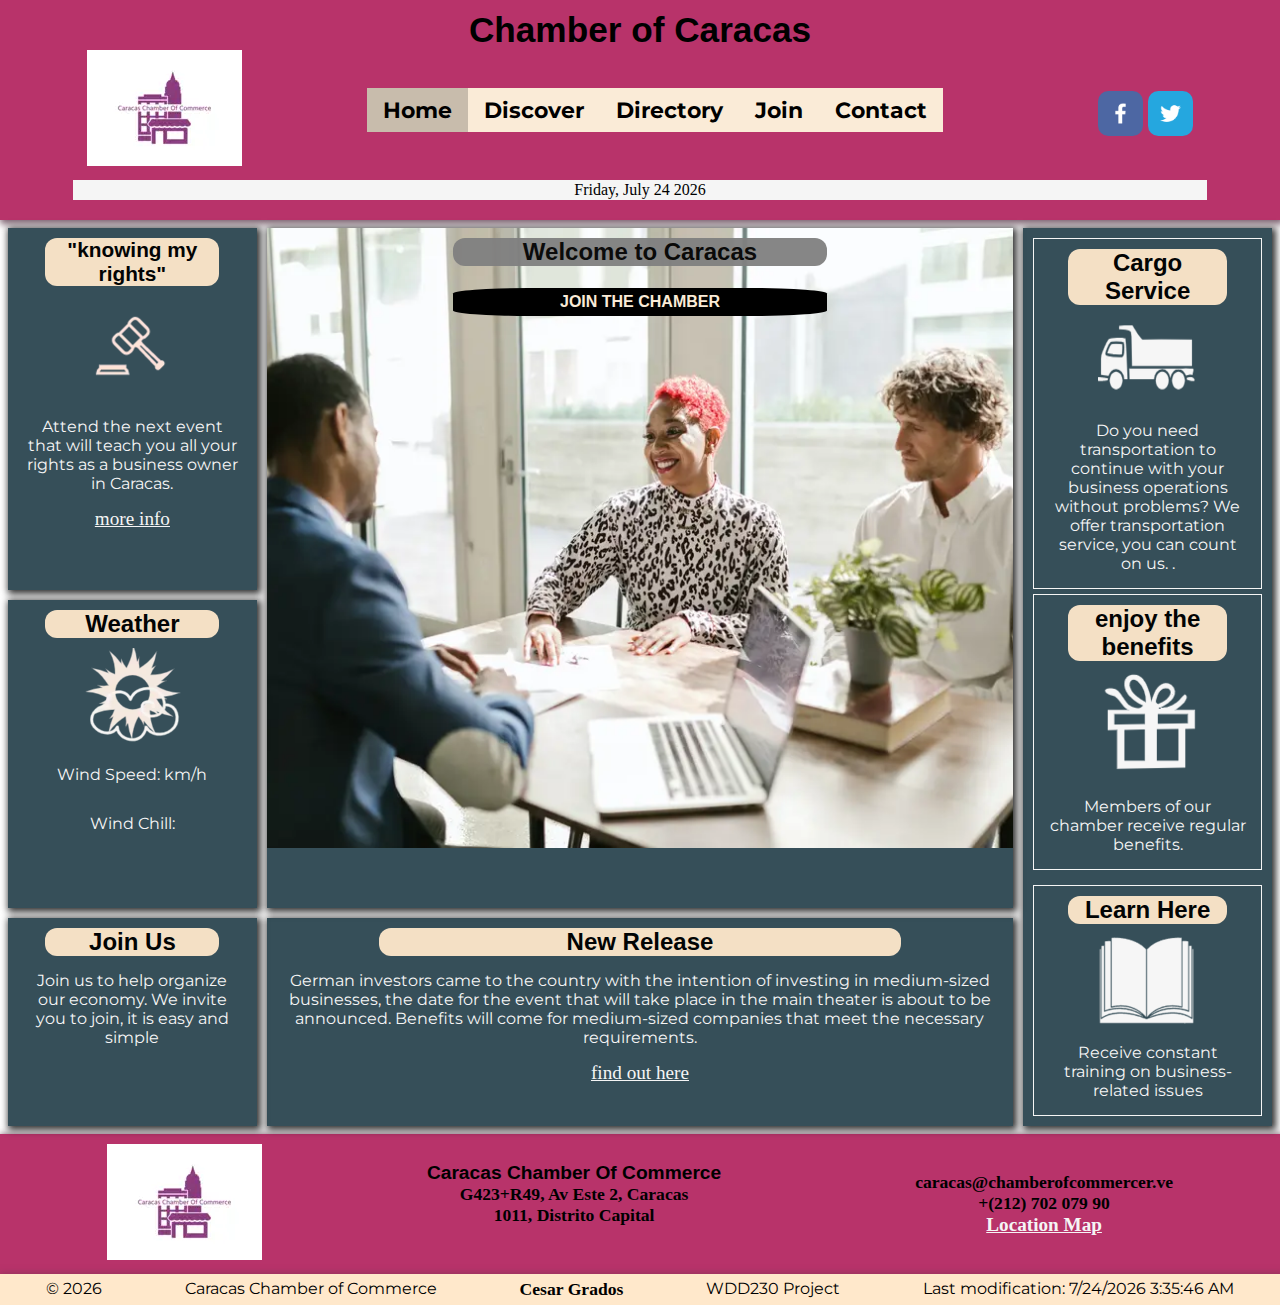
==== commit 9cc14841: "week 6 details" ====
--- a/chamber/index.html
+++ b/chamber/index.html
@@ -4,7 +4,7 @@
     <meta charset="UTF-8">
     <meta http-equiv="X-UA-Compatible" content="IE=edge">
     <meta name="viewport" content="width=device-width, initial-scale=1.0">
-    <meta name="description" content=""> 
+    <meta name="description" content="This is the chamber of commerce page built by Cesar Grados for WDD230"> 
     <link rel="preconnect" href="https://fonts.googleapis.com">
     <link rel="preconnect" href="https://fonts.gstatic.com" crossorigin>
     <link href="https://fonts.googleapis.com/css2?family=IBM+Plex+Sans+Condensed&family=Montserrat:ital@1&family=Noto+Serif&family=Rubik&display=swap" rel="stylesheet">
@@ -112,9 +112,9 @@
             <section class="Spotlight"> 
                 <h2>Cargo Service</h2>
                 <picture class="section-img">
-                    <source srcset="images/CargoServiceLarge.webp" media="(min-width: 64rem)">
-                    <source srcset="images/CargoServiceMedium.webp" media="(min-width: 35rem)">
-                    <img src="images/CargoServiceSmall.webp" alt="TruckImage">
+                    <source srcset="images/cargoServiceLarge.webp" media="(min-width: 64rem)">
+                    <source srcset="images/cargoServiceMedium.webp" media="(min-width: 35rem)">
+                    <img src="images/cargoServiceSmall.webp" alt="TruckImage">
                 </picture>
                 <p class="sections-p">Do you need transportation to continue with your business operations without problems? We offer transportation service, you can count on us. .</p>
             </section>
@@ -160,7 +160,7 @@
             <div class="contact-info2">
                 <h4>caracas@chamberofcommercer.ve</h4>
                 <h4>+(212) 702 079 90</h4>
-                <h4><span class="location"> <a href="https://goo.gl/maps/8U5nhQ7w5yncWejA8">Location Map</a></span></h4>
+                <h4><span > <a class="links" href="https://goo.gl/maps/8U5nhQ7w5yncWejA8">Location Map</a></span></h4>
             </div>
         </div>
          <div class="bottom-footer">
--- a/chamber/css/base.css
+++ b/chamber/css/base.css
@@ -184,10 +184,11 @@
     top: 30px;
     font-size: 0.75rem;
     right: 25%;
-    background-color:#b8336a;
+    background-color: black;
     width: 50%;
     border-radius: 20%;
     cursor: pointer;
+    color: antiquewhite;
 }
 
 .join-button a {
--- a/chamber/css/large.css
+++ b/chamber/css/large.css
@@ -6,8 +6,12 @@
         font-size: 2.2rem;
     }
 
+    h3 {
+        font-size: 1.2rem;
+    }
+
     h4 {
-        font-size: 1.2rem;
+        font-size: 1.1rem;
     }
     /*HEADER*/
     .logo-icons-navbar {
@@ -59,7 +63,6 @@
         top: 50px;
         font-size: 1rem;
         right: 25%;
-        background-color:#b8336a;
         width: 50%;
         border: none;
         border-radius: 20%;
